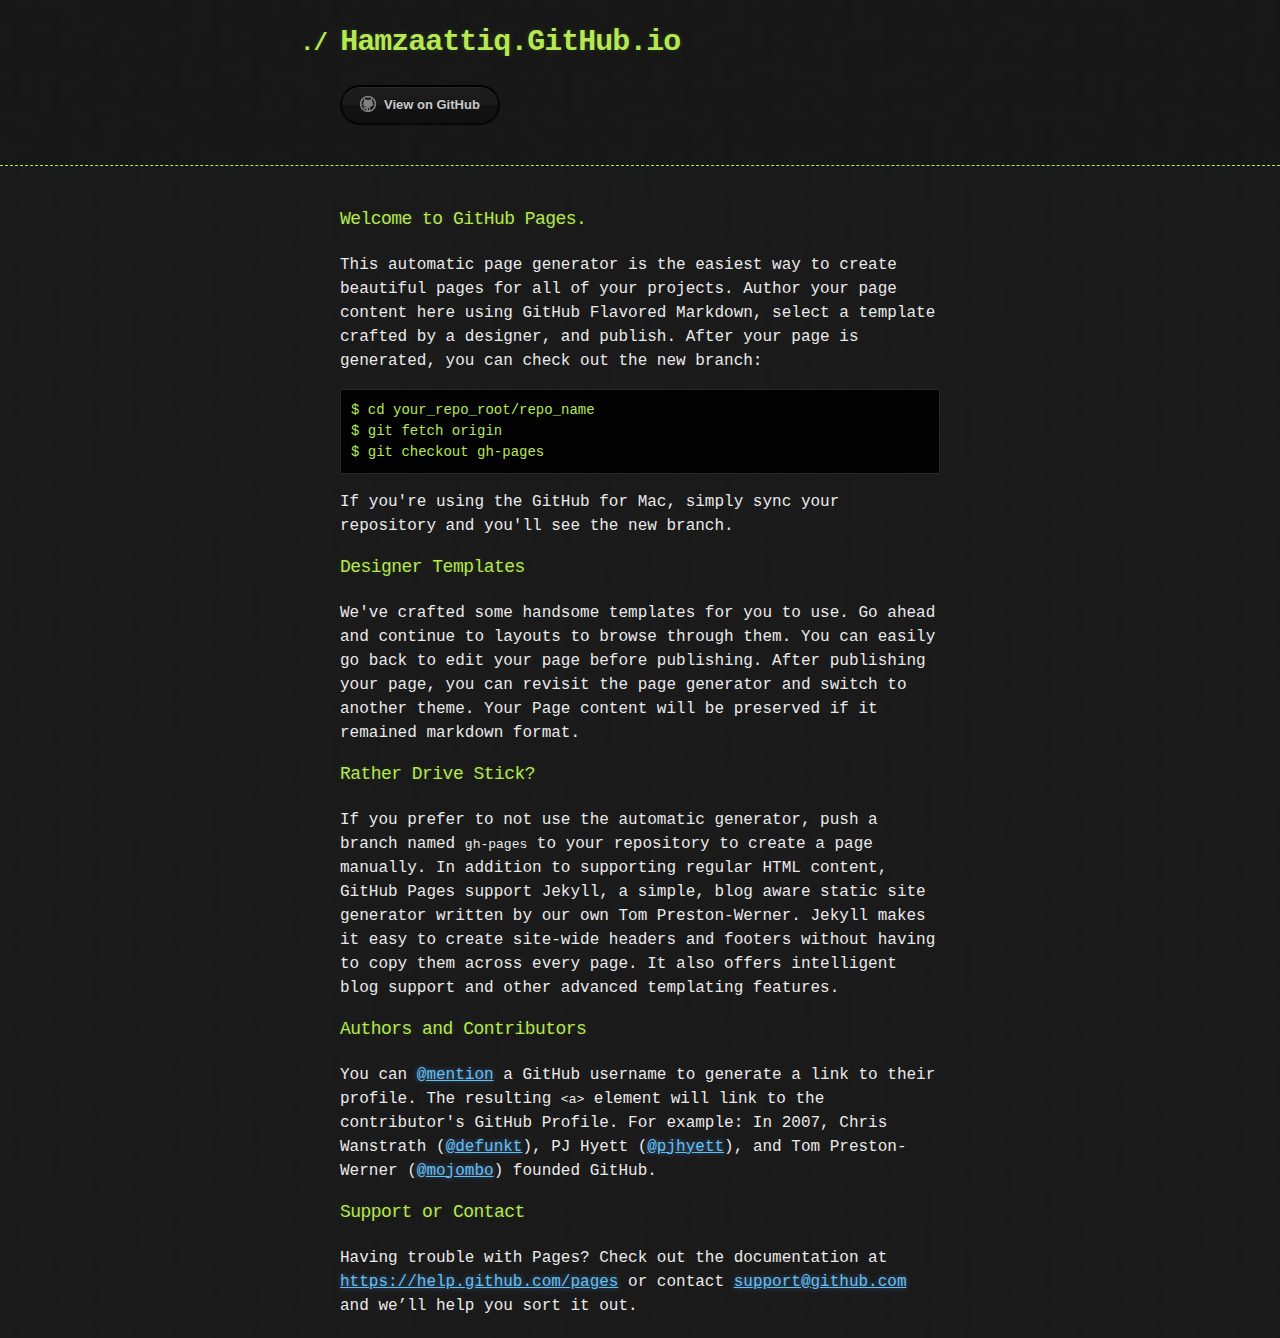
==== index.html @ c79427e0 "Replace master branch with page content via GitHub" ====
<!DOCTYPE html>
<html>
  <head>
    <meta charset='utf-8'>
    <meta http-equiv="X-UA-Compatible" content="chrome=1">

    <link rel="stylesheet" type="text/css" href="stylesheets/stylesheet.css" media="screen">
    <link rel="stylesheet" type="text/css" href="stylesheets/pygment_trac.css" media="screen">
    <link rel="stylesheet" type="text/css" href="stylesheets/print.css" media="print">

    <title>Hamzaattiq.GitHub.io by Hamzaattiq</title>
  </head>

  <body>

    <header>
      <div class="container">
        <h1>Hamzaattiq.GitHub.io</h1>
        <h2></h2>

        <section id="downloads">
          <a href="https://github.com/Hamzaattiq" class="btn btn-github"><span class="icon"></span>View on GitHub</a>
        </section>
      </div>
    </header>

    <div class="container">
      <section id="main_content">
        <h3>
<a id="welcome-to-github-pages" class="anchor" href="#welcome-to-github-pages" aria-hidden="true"><span class="octicon octicon-link"></span></a>Welcome to GitHub Pages.</h3>

<p>This automatic page generator is the easiest way to create beautiful pages for all of your projects. Author your page content here using GitHub Flavored Markdown, select a template crafted by a designer, and publish. After your page is generated, you can check out the new branch:</p>

<pre><code>$ cd your_repo_root/repo_name
$ git fetch origin
$ git checkout gh-pages
</code></pre>

<p>If you're using the GitHub for Mac, simply sync your repository and you'll see the new branch.</p>

<h3>
<a id="designer-templates" class="anchor" href="#designer-templates" aria-hidden="true"><span class="octicon octicon-link"></span></a>Designer Templates</h3>

<p>We've crafted some handsome templates for you to use. Go ahead and continue to layouts to browse through them. You can easily go back to edit your page before publishing. After publishing your page, you can revisit the page generator and switch to another theme. Your Page content will be preserved if it remained markdown format.</p>

<h3>
<a id="rather-drive-stick" class="anchor" href="#rather-drive-stick" aria-hidden="true"><span class="octicon octicon-link"></span></a>Rather Drive Stick?</h3>

<p>If you prefer to not use the automatic generator, push a branch named <code>gh-pages</code> to your repository to create a page manually. In addition to supporting regular HTML content, GitHub Pages support Jekyll, a simple, blog aware static site generator written by our own Tom Preston-Werner. Jekyll makes it easy to create site-wide headers and footers without having to copy them across every page. It also offers intelligent blog support and other advanced templating features.</p>

<h3>
<a id="authors-and-contributors" class="anchor" href="#authors-and-contributors" aria-hidden="true"><span class="octicon octicon-link"></span></a>Authors and Contributors</h3>

<p>You can <a href="https://github.com/blog/821" class="user-mention">@mention</a> a GitHub username to generate a link to their profile. The resulting <code>&lt;a&gt;</code> element will link to the contributor's GitHub Profile. For example: In 2007, Chris Wanstrath (<a href="https://github.com/defunkt" class="user-mention">@defunkt</a>), PJ Hyett (<a href="https://github.com/pjhyett" class="user-mention">@pjhyett</a>), and Tom Preston-Werner (<a href="https://github.com/mojombo" class="user-mention">@mojombo</a>) founded GitHub.</p>

<h3>
<a id="support-or-contact" class="anchor" href="#support-or-contact" aria-hidden="true"><span class="octicon octicon-link"></span></a>Support or Contact</h3>

<p>Having trouble with Pages? Check out the documentation at <a href="https://help.github.com/pages">https://help.github.com/pages</a> or contact <a href="mailto:support@github.com">support@github.com</a> and we’ll help you sort it out.</p>
      </section>
    </div>

    
  </body>
</html>
---- stylesheets/stylesheet.css ----
body {
  margin: 0;
  padding: 0;
  background: #151515 url("../images/bkg.png") 0 0;
  color: #eaeaea;
  font: 16px;
  line-height: 1.5;
  font-family: Monaco, "Bitstream Vera Sans Mono", "Lucida Console", Terminal, monospace;
}

/* General & 'Reset' Stuff */

.container {
  width: 90%;
  max-width: 600px;
  margin: 0 auto;
}

section {
  display: block;
  margin: 0 0 20px 0;
}

h1, h2, h3, h4, h5, h6 {
  margin: 0 0 20px;
}

li {
  line-height: 1.4 ;
}

/* Header, <header>
   header   - container
   h1       - project name
   h2       - project description
*/

header {
  background: rgba(0, 0, 0, 0.1);
  width: 100%;
  border-bottom: 1px dashed #b5e853;
  padding: 20px 0;
  margin: 0 0 40px 0;
}

header h1 {
  font-size: 30px;
  line-height: 1.5;
  margin: 0 0 0 -40px;
  font-weight: bold;
  font-family: Monaco, "Bitstream Vera Sans Mono", "Lucida Console", Terminal, monospace;
  color: #b5e853;
  text-shadow: 0 1px 1px rgba(0, 0, 0, 0.1),
               0 0 5px rgba(181, 232, 83, 0.1),
               0 0 10px rgba(181, 232, 83, 0.1);
  letter-spacing: -1px;
  -webkit-font-smoothing: antialiased;
}

header h1:before {
  content: "./ ";
  font-size: 24px;
}

header h2 {
  font-size: 18px;
  font-weight: 300;
  color: #666;
}

#downloads .btn {
  display: inline-block;
  text-align: center;
  margin: 0;
}

/* Main Content
*/

#main_content {
  width: 100%;
  -webkit-font-smoothing: antialiased;
}
section img {
  max-width: 100%
}

h1, h2, h3, h4, h5, h6 {
  font-weight: normal;
  font-family: Monaco, "Bitstream Vera Sans Mono", "Lucida Console", Terminal, monospace;
  color: #b5e853;
  letter-spacing: -0.03em;
  text-shadow: 0 1px 1px rgba(0, 0, 0, 0.1),
               0 0 5px rgba(181, 232, 83, 0.1),
               0 0 10px rgba(181, 232, 83, 0.1);
}

#main_content h1 {
  font-size: 30px;
}

#main_content h2 {
  font-size: 24px;
}

#main_content h3 {
  font-size: 18px;
}

#main_content h4 {
  font-size: 14px;
}

#main_content h5 {
  font-size: 12px;
  text-transform: uppercase;
  margin: 0 0 5px 0;
}

#main_content h6 {
  font-size: 12px;
  text-transform: uppercase;
  color: #999;
  margin: 0 0 5px 0;
}

dt {
  font-style: italic;
  font-weight: bold;
}

ul li {
  list-style: none;
}

ul li:before {
  content: ">>";
  font-family: Monaco, "Bitstream Vera Sans Mono", "Lucida Console", Terminal, monospace;
  font-size: 13px;
  color: #b5e853;
  margin-left: -37px;
  margin-right: 21px;
  line-height: 16px;
}

blockquote {
  color: #aaa;
  padding-left: 10px;
  border-left: 1px dotted #666;
}

pre {
  background: rgba(0, 0, 0, 0.9);
  border: 1px solid rgba(255, 255, 255, 0.15);
  padding: 10px;
  font-size: 14px;
  color: #b5e853;
  border-radius: 2px;
  -moz-border-radius: 2px;
  -webkit-border-radius: 2px;
  text-wrap: normal;
  overflow: auto;
  overflow-y: hidden;
}

table {
  width: 100%;
  margin: 0 0 20px 0;
}

th {
  text-align: left;
  border-bottom: 1px dashed #b5e853;
  padding: 5px 10px;
}

td {
  padding: 5px 10px;
}

hr {
  height: 0;
  border: 0;
  border-bottom: 1px dashed #b5e853;
  color: #b5e853;
}

/* Buttons
*/

.btn {
  display: inline-block;
  background: -webkit-linear-gradient(top, rgba(40, 40, 40, 0.3), rgba(35, 35, 35, 0.3) 50%, rgba(10, 10, 10, 0.3) 50%, rgba(0, 0, 0, 0.3));
  padding: 8px 18px;
  border-radius: 50px;
  border: 2px solid rgba(0, 0, 0, 0.7);
  border-bottom: 2px solid rgba(0, 0, 0, 0.7);
  border-top: 2px solid rgba(0, 0, 0, 1);
  color: rgba(255, 255, 255, 0.8);
  font-family: Helvetica, Arial, sans-serif;
  font-weight: bold;
  font-size: 13px;
  text-decoration: none;
  text-shadow: 0 -1px 0 rgba(0, 0, 0, 0.75);
  box-shadow: inset 0 1px 0 rgba(255, 255, 255, 0.05);
}

.btn:hover {
  background: -webkit-linear-gradient(top, rgba(40, 40, 40, 0.6), rgba(35, 35, 35, 0.6) 50%, rgba(10, 10, 10, 0.8) 50%, rgba(0, 0, 0, 0.8));
}

.btn .icon {
  display: inline-block;
  width: 16px;
  height: 16px;
  margin: 1px 8px 0 0;
  float: left;
}

.btn-github .icon {
  opacity: 0.6;
  background: url("../images/blacktocat.png") 0 0 no-repeat;
}

/* Links
   a, a:hover, a:visited
*/

a {
  color: #63c0f5;
  text-shadow: 0 0 5px rgba(104, 182, 255, 0.5);
}

/* Clearfix */

.cf:before, .cf:after {
  content:"";
  display:table;
}

.cf:after {
  clear:both;
}

.cf {
  zoom:1;
}
---- stylesheets/pygment_trac.css ----
.highlight .c { color: #999988; font-style: italic } /* Comment */
.highlight .err { color: #a61717; background-color: #e3d2d2 } /* Error */
.highlight .k { font-weight: bold } /* Keyword */
.highlight .o { font-weight: bold } /* Operator */
.highlight .cm { color: #999988; font-style: italic } /* Comment.Multiline */
.highlight .cp { color: #999999; font-weight: bold } /* Comment.Preproc */
.highlight .c1 { color: #999988; font-style: italic } /* Comment.Single */
.highlight .cs { color: #999999; font-weight: bold; font-style: italic } /* Comment.Special */
.highlight .gd { color: #000000; background-color: #ffdddd } /* Generic.Deleted */
.highlight .gd .x { color: #000000; background-color: #ffaaaa } /* Generic.Deleted.Specific */
.highlight .ge { font-style: italic } /* Generic.Emph */
.highlight .gr { color: #aa0000 } /* Generic.Error */
.highlight .gh { color: #999999 } /* Generic.Heading */
.highlight .gi { color: #000000; background-color: #ddffdd } /* Generic.Inserted */
.highlight .gi .x { color: #000000; background-color: #aaffaa } /* Generic.Inserted.Specific */
.highlight .go { color: #888888 } /* Generic.Output */
.highlight .gp { color: #555555 } /* Generic.Prompt */
.highlight .gs { font-weight: bold } /* Generic.Strong */
.highlight .gu { color: #800080; font-weight: bold; } /* Generic.Subheading */
.highlight .gt { color: #aa0000 } /* Generic.Traceback */
.highlight .kc { font-weight: bold } /* Keyword.Constant */
.highlight .kd { font-weight: bold } /* Keyword.Declaration */
.highlight .kn { font-weight: bold } /* Keyword.Namespace */
.highlight .kp { font-weight: bold } /* Keyword.Pseudo */
.highlight .kr { font-weight: bold } /* Keyword.Reserved */
.highlight .kt { color: #445588; font-weight: bold } /* Keyword.Type */
.highlight .m { color: #009999 } /* Literal.Number */
.highlight .s { color: #d14 } /* Literal.String */
.highlight .na { color: #008080 } /* Name.Attribute */
.highlight .nb { color: #0086B3 } /* Name.Builtin */
.highlight .nc { color: #445588; font-weight: bold } /* Name.Class */
.highlight .no { color: #008080 } /* Name.Constant */
.highlight .ni { color: #800080 } /* Name.Entity */
.highlight .ne { color: #990000; font-weight: bold } /* Name.Exception */
.highlight .nf { color: #990000; font-weight: bold } /* Name.Function */
.highlight .nn { color: #555555 } /* Name.Namespace */
.highlight .nt { color: #CBDFFF } /* Name.Tag */
.highlight .nv { color: #008080 } /* Name.Variable */
.highlight .ow { font-weight: bold } /* Operator.Word */
.highlight .w { color: #bbbbbb } /* Text.Whitespace */
.highlight .mf { color: #009999 } /* Literal.Number.Float */
.highlight .mh { color: #009999 } /* Literal.Number.Hex */
.highlight .mi { color: #009999 } /* Literal.Number.Integer */
.highlight .mo { color: #009999 } /* Literal.Number.Oct */
.highlight .sb { color: #d14 } /* Literal.String.Backtick */
.highlight .sc { color: #d14 } /* Literal.String.Char */
.highlight .sd { color: #d14 } /* Literal.String.Doc */
.highlight .s2 { color: #d14 } /* Literal.String.Double */
.highlight .se { color: #d14 } /* Literal.String.Escape */
.highlight .sh { color: #d14 } /* Literal.String.Heredoc */
.highlight .si { color: #d14 } /* Literal.String.Interpol */
.highlight .sx { color: #d14 } /* Literal.String.Other */
.highlight .sr { color: #009926 } /* Literal.String.Regex */
.highlight .s1 { color: #d14 } /* Literal.String.Single */
.highlight .ss { color: #990073 } /* Literal.String.Symbol */
.highlight .bp { color: #999999 } /* Name.Builtin.Pseudo */
.highlight .vc { color: #008080 } /* Name.Variable.Class */
.highlight .vg { color: #008080 } /* Name.Variable.Global */
.highlight .vi { color: #008080 } /* Name.Variable.Instance */
.highlight .il { color: #009999 } /* Literal.Number.Integer.Long */

.type-csharp .highlight .k { color: #0000FF }
.type-csharp .highlight .kt { color: #0000FF }
.type-csharp .highlight .nf { color: #000000; font-weight: normal }
.type-csharp .highlight .nc { color: #2B91AF }
.type-csharp .highlight .nn { color: #000000 }
.type-csharp .highlight .s { color: #A31515 }
.type-csharp .highlight .sc { color: #A31515 }
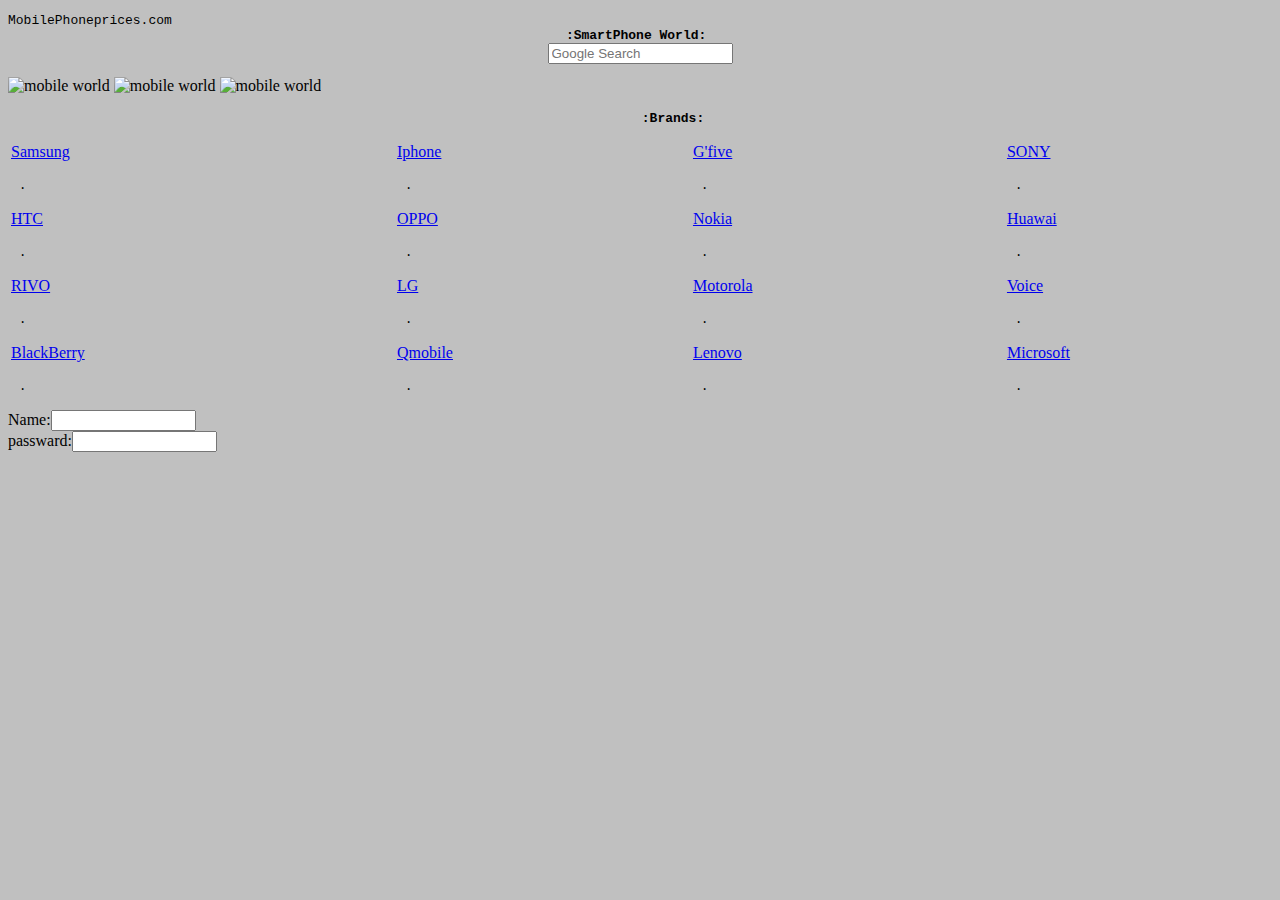
==== commit 2f1458cd: "Update index.html" ====
--- a/index.html
+++ b/index.html
@@ -1,65 +1,81 @@
-<!DOCTYPE html>
+ <!doctype html>
 <html>
-  <head>
-    <meta charset='utf-8'>
-    <meta http-equiv="X-UA-Compatible" content="chrome=1">
+	<head>
+		<title>MobilePhoneprices.com</title>
+    <link rel="stylesheet" href="css/style.css"/>
+	</head>
 
-    <link rel="stylesheet" type="text/css" href="stylesheets/stylesheet.css" media="screen">
-    <link rel="stylesheet" type="text/css" href="stylesheets/pygment_trac.css" media="screen">
-    <link rel="stylesheet" type="text/css" href="stylesheets/print.css" media="print">
+		<body style="background:#C0C0C0;" >
+      
+  			
+        <pre >MobilePhoneprices.com<strong><center>:SmartPhone World: </strong><br><input type="text" name="search" value="" placeholder="Google Search"></center></pre>
+        <div>
 
-    <title>Hamzaattiq.GitHub.io by Hamzaattiq</title>
-  </head>
+        <img src="img/m.jpg"alt="mobile world" style="width:400px;height:250px"/>
+        <img src="img/abc.jpg"alt="mobile world" style="width:400px;height:250px"/>
+        <img src="img/m2.jpg"alt="mobile world" style="width:400px;height:250px"/>        
+  		 		
+          <table border="0" width="1330">
+            <th colspan="6"><pre><strong>:Brands:</strong></pre></th>
+           
+            <tr>
+            <td><a href="http://www.samsung.com/"target="_blank">Samsung</a></td>  				  
+  	        <td><a href="http://www.apple.com"target="_blank">Iphone</a></td>
+  	     		<td><a href="http://gfive.com.pk/"target="_blank">G'five</a></td>
+  				  <td><a href="http://www.sony.com/">SONY</a></td>
+            </tr>
+            <tr>
+              <td><pre> . </pre></td>
+              <td><pre> . </pre></td>
+              <td><pre> . </pre></td>
+              <td><pre> . </pre></td>
+            </tr>
+            <tr>
+            
+            <td><a href="http://www.htc.com/us/">HTC</a></td>
+          	<td><a href="http://global.oppo.com/"target="_blank">OPPO</a></td>
+        		<td><a href="http://www.microsoft.com/en-pk/mobile/">Nokia</a></td>
+    		    <td><a href="http://www.huawei.com/en/">Huawai</a></td>
+            </tr>           
+             <tr>
+              <td><pre> . </pre></td>
+              <td><pre> . </pre></td>
+              <td><pre> . </pre></td>
+              <td><pre> . </pre></td>
+            </tr>
+            <tr>
+    		 		<td><a href="http://www.whatmobile.com.pk/Rivo_Mobiles_Prices">RIVO</a></td>
+         		<td><a href="http://www.lg.com/ae">LG</a></td>
+    		 	  <td><a href="http://www.motorola.com/us/home">Motorola</a></td>
+            <td><a href="http://voicetel.com.pk/"target="_blank">Voice</a></td>
+            
+            </tr>
+            <tr>
+              <td><pre> . </pre></td>
+              <td><pre> . </pre></td>
+              <td><pre> . </pre></td>
+              <td><pre> . </pre></td>
+            </tr>
+            <tr>
+            <td><a href="http://us.blackberry.com/">BlackBerry</a></td>
+            <td><a href="qmobile/qmobile.html"target="_blank">Qmobile</a></td>
+            <td><a href="http://www.lenovo.com/eg/en/">Lenovo</a></td>
+            <td><a href="http://www.microsoft.com/en-pk/mobile/">Microsoft</a></td>
+            </tr>
+            <tr>
+              <td><pre> . </pre></td>
+              <td><pre> . </pre></td>
+              <td><pre> . </pre></td>
+              <td><pre> . </pre></td>
+            </tr>
 
-  <body>
+            </table>
+            <form>
+              Name:<input type='text' size='15' maxlength='50' name='name'><br>
+              passward:<input type='passward' size='15' maxlength='50' name='passward'><br>
+            </form>
+  		 	 
+		  </div>
+    </body>
 
-    <header>
-      <div class="container">
-        <h1>Hamzaattiq.GitHub.io</h1>
-        <h2></h2>
-
-        <section id="downloads">
-          <a href="https://github.com/Hamzaattiq" class="btn btn-github"><span class="icon"></span>View on GitHub</a>
-        </section>
-      </div>
-    </header>
-
-    <div class="container">
-      <section id="main_content">
-        <h3>
-<a id="welcome-to-github-pages" class="anchor" href="#welcome-to-github-pages" aria-hidden="true"><span class="octicon octicon-link"></span></a>Welcome to GitHub Pages.</h3>
-
-<p>This automatic page generator is the easiest way to create beautiful pages for all of your projects. Author your page content here using GitHub Flavored Markdown, select a template crafted by a designer, and publish. After your page is generated, you can check out the new branch:</p>
-
-<pre><code>$ cd your_repo_root/repo_name
-$ git fetch origin
-$ git checkout gh-pages
-</code></pre>
-
-<p>If you're using the GitHub for Mac, simply sync your repository and you'll see the new branch.</p>
-
-<h3>
-<a id="designer-templates" class="anchor" href="#designer-templates" aria-hidden="true"><span class="octicon octicon-link"></span></a>Designer Templates</h3>
-
-<p>We've crafted some handsome templates for you to use. Go ahead and continue to layouts to browse through them. You can easily go back to edit your page before publishing. After publishing your page, you can revisit the page generator and switch to another theme. Your Page content will be preserved if it remained markdown format.</p>
-
-<h3>
-<a id="rather-drive-stick" class="anchor" href="#rather-drive-stick" aria-hidden="true"><span class="octicon octicon-link"></span></a>Rather Drive Stick?</h3>
-
-<p>If you prefer to not use the automatic generator, push a branch named <code>gh-pages</code> to your repository to create a page manually. In addition to supporting regular HTML content, GitHub Pages support Jekyll, a simple, blog aware static site generator written by our own Tom Preston-Werner. Jekyll makes it easy to create site-wide headers and footers without having to copy them across every page. It also offers intelligent blog support and other advanced templating features.</p>
-
-<h3>
-<a id="authors-and-contributors" class="anchor" href="#authors-and-contributors" aria-hidden="true"><span class="octicon octicon-link"></span></a>Authors and Contributors</h3>
-
-<p>You can <a href="https://github.com/blog/821" class="user-mention">@mention</a> a GitHub username to generate a link to their profile. The resulting <code>&lt;a&gt;</code> element will link to the contributor's GitHub Profile. For example: In 2007, Chris Wanstrath (<a href="https://github.com/defunkt" class="user-mention">@defunkt</a>), PJ Hyett (<a href="https://github.com/pjhyett" class="user-mention">@pjhyett</a>), and Tom Preston-Werner (<a href="https://github.com/mojombo" class="user-mention">@mojombo</a>) founded GitHub.</p>
-
-<h3>
-<a id="support-or-contact" class="anchor" href="#support-or-contact" aria-hidden="true"><span class="octicon octicon-link"></span></a>Support or Contact</h3>
-
-<p>Having trouble with Pages? Check out the documentation at <a href="https://help.github.com/pages">https://help.github.com/pages</a> or contact <a href="mailto:support@github.com">support@github.com</a> and we’ll help you sort it out.</p>
-      </section>
-    </div>
-
-    
-  </body>
-</html>+</html>
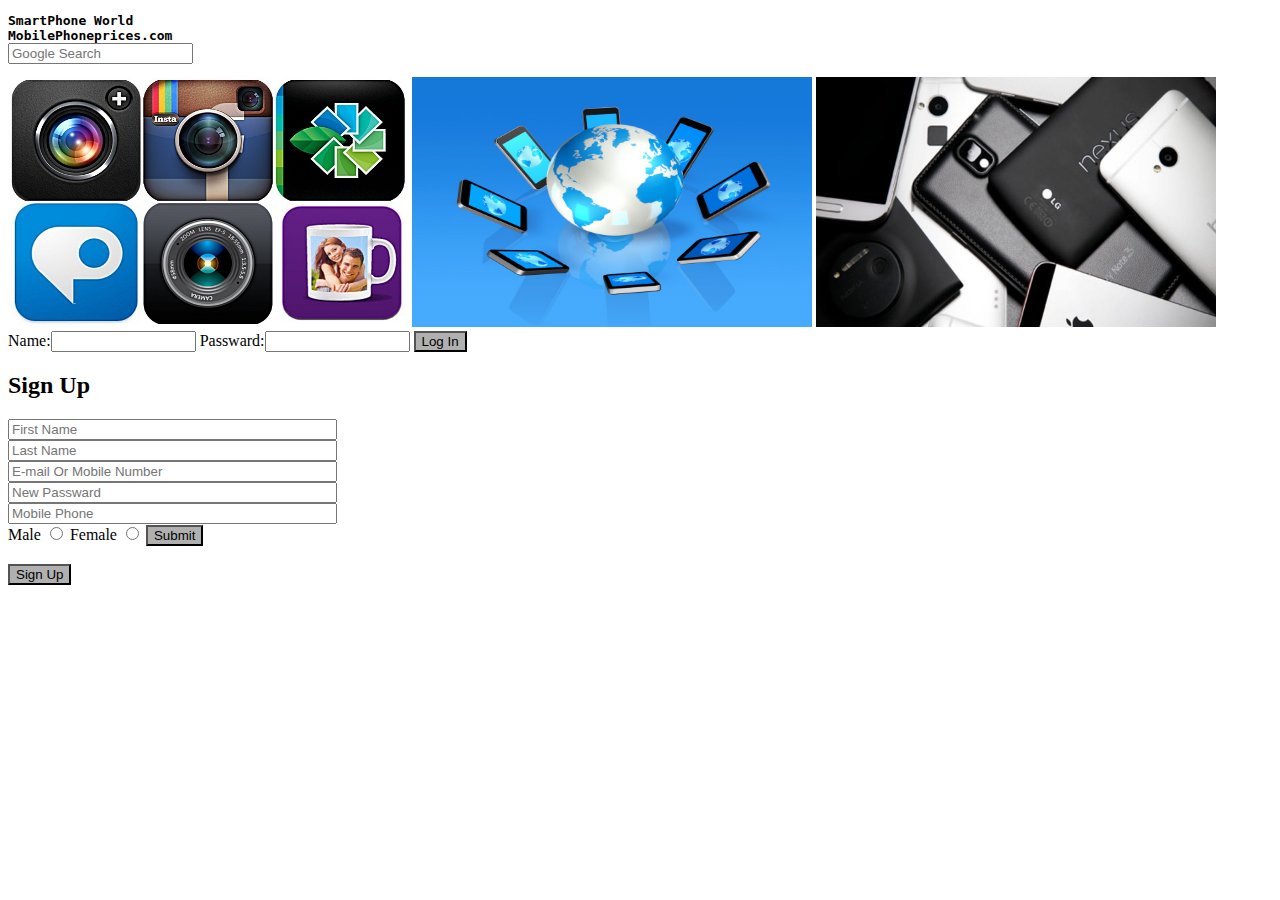
==== commit 13bdc9a1: "mobilephoneprice.com data" ====
--- a/index.html
+++ b/index.html
@@ -1,81 +1,53 @@
- <!doctype html>
+﻿ <!doctype html>
 <html>
 	<head>
 		<title>MobilePhoneprices.com</title>
-    <link rel="stylesheet" href="css/style.css"/>
+  		<link rel="stylesheet" href="stylesheets/styles.css"/>
 	</head>
 
-		<body style="background:#C0C0C0;" >
-      
-  			
-        <pre >MobilePhoneprices.com<strong><center>:SmartPhone World: </strong><br><input type="text" name="search" value="" placeholder="Google Search"></center></pre>
-        <div>
+	<body >
+      			
+        <pre><strong>SmartPhone World<BR>MobilePhoneprices.com<br></strong><input type="text" name="search" value="" placeholder="Google Search"></pre>
+       
+ <div >
 
-        <img src="img/m.jpg"alt="mobile world" style="width:400px;height:250px"/>
-        <img src="img/abc.jpg"alt="mobile world" style="width:400px;height:250px"/>
-        <img src="img/m2.jpg"alt="mobile world" style="width:400px;height:250px"/>        
+       <img src="images/m.jpg"alt="mobile world" style="width:400px;height:250px"/>
+        <img src="images/abc.jpg"alt="mobile world" style="width:400px;height:250px"/>
+        <img src="images/m2.jpg"alt="mobile world" style="width:400px;height:250px"/> 
+
   		 		
-          <table border="0" width="1330">
-            <th colspan="6"><pre><strong>:Brands:</strong></pre></th>
-           
-            <tr>
-            <td><a href="http://www.samsung.com/"target="_blank">Samsung</a></td>  				  
-  	        <td><a href="http://www.apple.com"target="_blank">Iphone</a></td>
-  	     		<td><a href="http://gfive.com.pk/"target="_blank">G'five</a></td>
-  				  <td><a href="http://www.sony.com/">SONY</a></td>
-            </tr>
-            <tr>
-              <td><pre> . </pre></td>
-              <td><pre> . </pre></td>
-              <td><pre> . </pre></td>
-              <td><pre> . </pre></td>
-            </tr>
-            <tr>
+          
+            <div id="section">
+              Name:<input type='text' size='15' maxlength='50' name='name'>
+              Passward:<input type='passward' size='15' maxlength='50' name='passward'>
+              <button style="background:#B0B0B0 " >Log In</button>
+              
+            <h2 font=sans-serif>Sign Up</h2>
+
+            <input type="text" name="firstname" value="" placeholder="First Name"size="38">
+            <br>
+            <input type="text" name="Lastname" value="" placeholder="Last Name"size="38">
+            <br>
+            <input type="text" name="E-mail Or Mobile Number" value="" placeholder="E-mail Or Mobile Number"size="38">
+            <br>
+            <input type="text" name="New Passward" value="" placeholder="New Passward"size="38">
+            <br>
             
-            <td><a href="http://www.htc.com/us/">HTC</a></td>
-          	<td><a href="http://global.oppo.com/"target="_blank">OPPO</a></td>
-        		<td><a href="http://www.microsoft.com/en-pk/mobile/">Nokia</a></td>
-    		    <td><a href="http://www.huawei.com/en/">Huawai</a></td>
-            </tr>           
-             <tr>
-              <td><pre> . </pre></td>
-              <td><pre> . </pre></td>
-              <td><pre> . </pre></td>
-              <td><pre> . </pre></td>
-            </tr>
-            <tr>
-    		 		<td><a href="http://www.whatmobile.com.pk/Rivo_Mobiles_Prices">RIVO</a></td>
-         		<td><a href="http://www.lg.com/ae">LG</a></td>
-    		 	  <td><a href="http://www.motorola.com/us/home">Motorola</a></td>
-            <td><a href="http://voicetel.com.pk/"target="_blank">Voice</a></td>
-            
-            </tr>
-            <tr>
-              <td><pre> . </pre></td>
-              <td><pre> . </pre></td>
-              <td><pre> . </pre></td>
-              <td><pre> . </pre></td>
-            </tr>
-            <tr>
-            <td><a href="http://us.blackberry.com/">BlackBerry</a></td>
-            <td><a href="qmobile/qmobile.html"target="_blank">Qmobile</a></td>
-            <td><a href="http://www.lenovo.com/eg/en/">Lenovo</a></td>
-            <td><a href="http://www.microsoft.com/en-pk/mobile/">Microsoft</a></td>
-            </tr>
-            <tr>
-              <td><pre> . </pre></td>
-              <td><pre> . </pre></td>
-              <td><pre> . </pre></td>
-              <td><pre> . </pre></td>
-            </tr>
+            <input type="text" name="Mobile Phone" value="" placeholder="Mobile Phone"size="38">
+            <br>
 
-            </table>
-            <form>
-              Name:<input type='text' size='15' maxlength='50' name='name'><br>
-              passward:<input type='passward' size='15' maxlength='50' name='passward'><br>
+            <form action="demo_form.asp">
+            <label for="male">Male</label>
+            <input type="radio" >
+            <label for="female">Female</label>
+            <input type="radio" >
+            <input type="submit" value="Submit" style="background:#B0B0B0 ">
             </form>
-  		 	 
-		  </div>
+            <br>
+
+  		 	 <button  style="background:#B0B0B0 ">Sign Up</button><br></div>
+    
     </body>
 
 </html>
+
